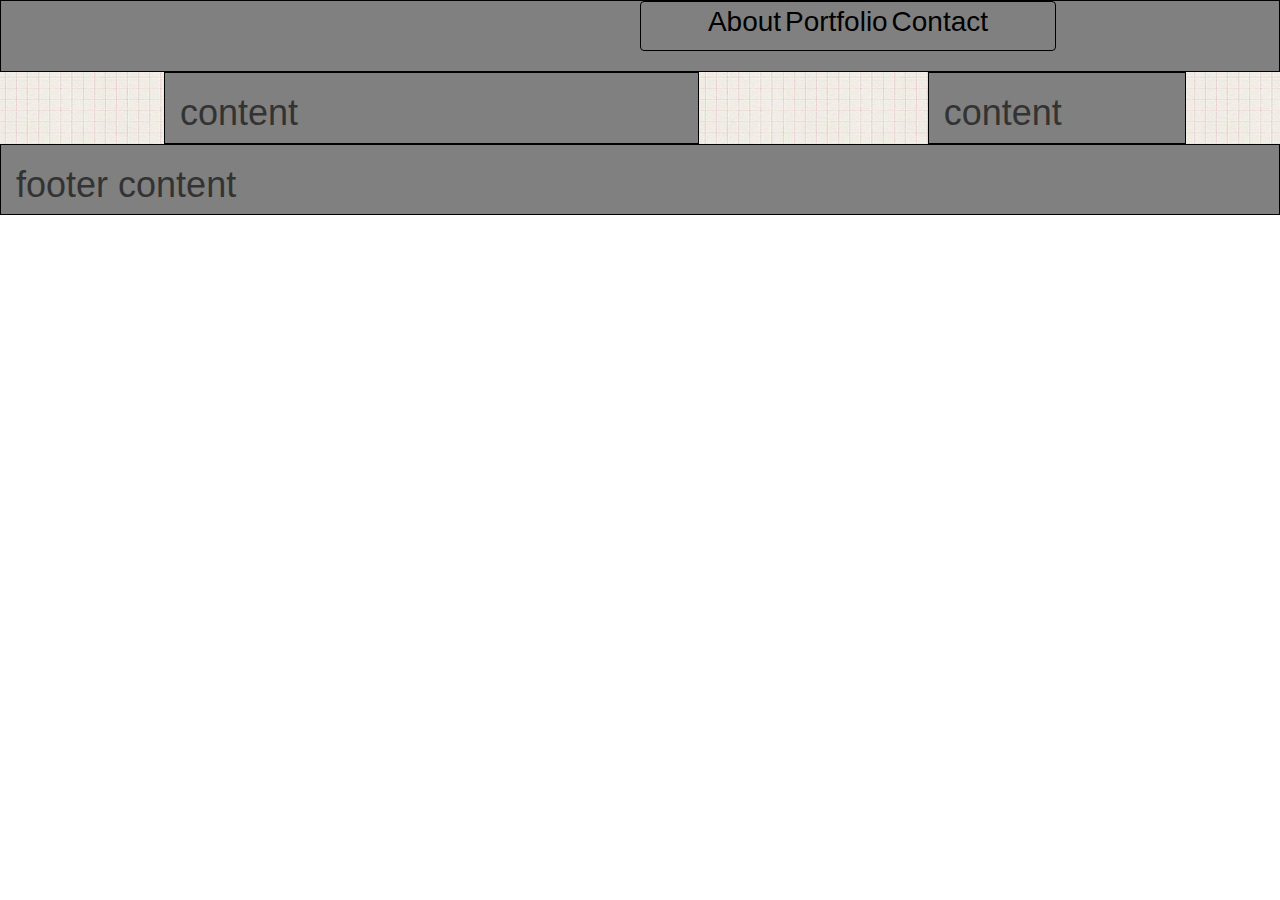
==== index.html @ 182f3c14 "basic framework for site" ====
<!DOCTYPE html>
<html lang="en-us">
	<head>
		<meta charset="utf-8">
		<title>Eric Hoppenworth</title>
		<meta name="viewport" content="width=device-width, initial-scale=1.0">
		<!-- link to bootstrap -->
		<link rel="stylesheet" href="https://maxcdn.bootstrapcdn.com/bootstrap/3.3.7/css/bootstrap.min.css" integrity="sha384-BVYiiSIFeK1dGmJRAkycuHAHRg32OmUcww7on3RYdg4Va+PmSTsz/K68vbdEjh4u" crossorigin="anonymous">
		<link rel="stylesheet" type="text/css" href="assets/css/style.css">
	</head>
	<body>
<!-- 		header, containing a logo and a navbar -->
		<div id="header" class="col-xs-12">
			<h1></h1>
			<div class="navbar col-sm-12 col-md-4 col-md-push-6 text-center">
				<a href="#">About</a>
				<a href="#">Portfolio</a>
				<a href="#">Contact</a>
			</div>
		</div>

		<!-- main content area, containing two main sections -->
		<div id= "main"	class=" col-xs-12">
			<div class= "col-md-8 col-xs-12">
				<div id = "leftContent" class="col-xs-8 col-xs-push-2 text-center">
					<h1>content</h1>
				</div>
			</div>
			<div  class="col-md-4 col-xs-12 ">
				<div id= "rightContent" class = "col-xs-8 col-xs-push-2 text-center">
					<h1>content</h1>
				</div>
			</div>
		</div>

		<!-- footer -->
		<div id="footer" class="col-xs-12">
			<h1>footer content</h1>
		</div>
	</body>
</html>
---- assets/css/style.css ----
#footer, #header, #rightContent, #leftContent {
	background: grey;
	border:1px solid black;
}
#main{
	border:0;
	background-image: url("../images/hip-square.png");
}

h1{
	float:left;
}
.navbar {
	border:1px solid black;
	overflow: hidden;
}
.navbar a{
	font-size: 2em;
	color: black;
}
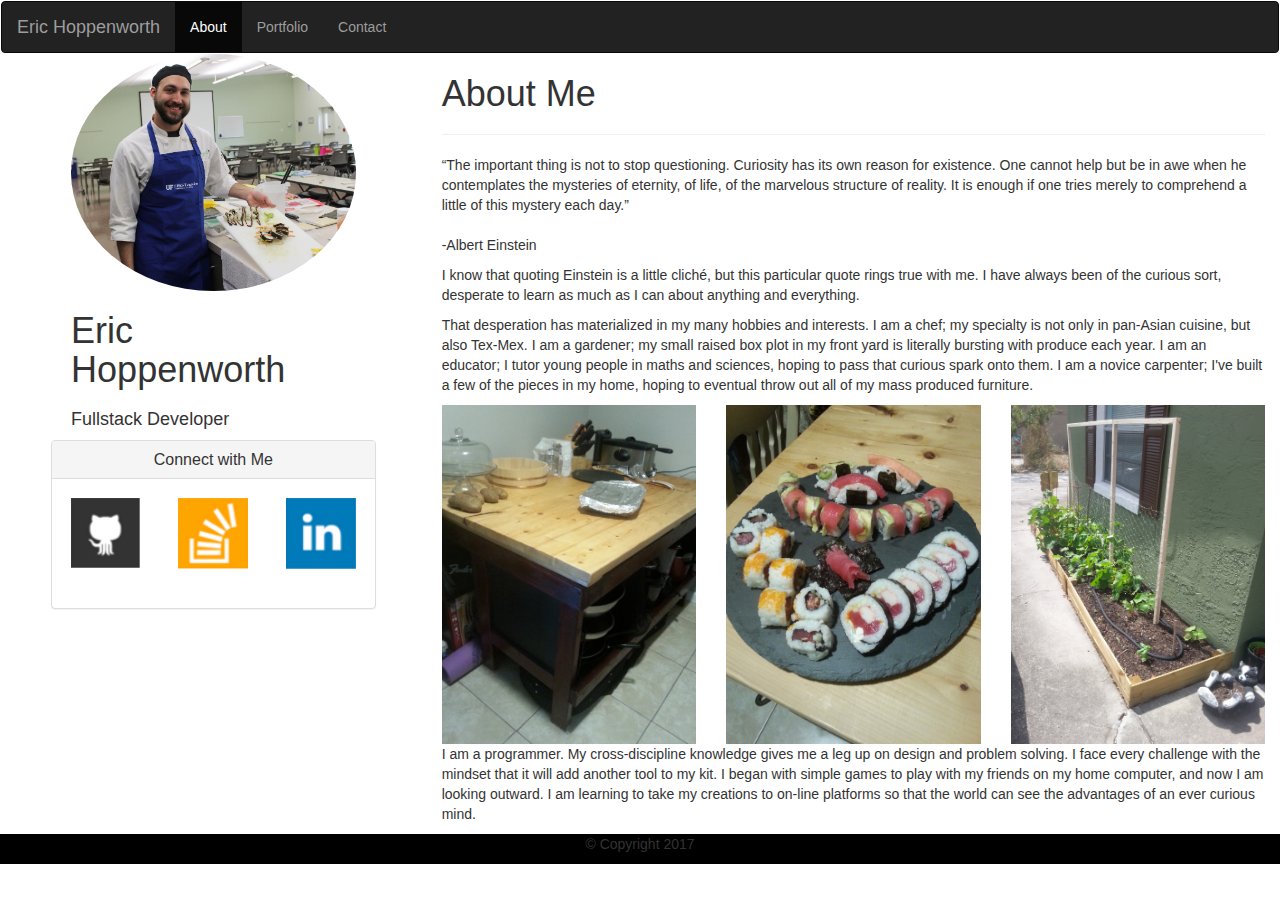
==== commit adc9d3c9: "index complete, need to add content to other pages" ====
--- a/index.html
+++ b/index.html
@@ -9,33 +9,139 @@
 		<link rel="stylesheet" type="text/css" href="assets/css/style.css">
 	</head>
 	<body>
-<!-- 		header, containing a logo and a navbar -->
-		<div id="header" class="col-xs-12">
-			<h1></h1>
-			<div class="navbar col-sm-12 col-md-4 col-md-push-6 text-center">
-				<a href="#">About</a>
-				<a href="#">Portfolio</a>
-				<a href="#">Contact</a>
-			</div>
-		</div>
-
-		<!-- main content area, containing two main sections -->
-		<div id= "main"	class=" col-xs-12">
-			<div class= "col-md-8 col-xs-12">
-				<div id = "leftContent" class="col-xs-8 col-xs-push-2 text-center">
-					<h1>content</h1>
+<!-- 		header, containing a name and a navbar -->
+		<header>
+			<div class="container-fluid ">
+				<div class="row">
+					<div id="header" class="col-xs-12">
+						<div class="navbar col-xs-12">
+							<nav class="navbar navbar-inverse">
+							  	<div class="container-fluid">
+								    <div class="navbar-header">
+								    <!-- website title -->
+								      	<a class="navbar-brand" href="index.html">Eric Hoppenworth</a>
+								    </div>
+									<!-- Navigation Menu -->
+								    <ul class="nav navbar-nav">
+								      	<li class="active"><a href="index.html">About</a></li>
+								      	<li><a href="portfolio.html">Portfolio</a></li>
+								      	<li><a href="contact.html">Contact</a></li>
+								    </ul>
+								</div>
+							</nav>
+						</div>
+					</div>
 				</div>
 			</div>
-			<div  class="col-md-4 col-xs-12 ">
-				<div id= "rightContent" class = "col-xs-8 col-xs-push-2 text-center">
-					<h1>content</h1>
+		</header>
+		<!-- main content area, containing two main sections -->
+		<main>
+			<div class="container-fluid">
+				<div id= "main"	class="row">
+					<div id = "leftContent" class= "col-md-4 col-xs-12">
+						<div class="row">
+							<div class = "col-xs-8 col-xs-push-2" >
+								<div class="row">	
+									<img src="assets/images/profile.jpg" class="img-responsive img-circle text-center">
+								</div>
+								<div class="row">
+									<h1>Eric Hoppenworth</h1>
+								</div>
+								<div class = "row">
+									<h4>Fullstack Developer</h3>
+								</div>
+							</div>
+						</div>
+						<div class="row">
+							<div class="col-xs-10 col-xs-push-1">
+								<div class="panel panel-default">
+									<div class="panel-heading text-center">
+										<h3 class="panel-title">Connect with Me</h3>
+									</div>
+									<div class="panel-body">
+										<div class="row">
+											<div class="col-xs-4">
+												<a href="#" class="thumbnail">
+													<img src="assets/images/GitHub.png" alt="GitHub link">
+												</a>
+											</div>
+											<div class="col-xs-4">
+												<a href="#" class="thumbnail">
+													<img src="assets/images/stack.png" alt="stackOverflow link">
+												</a>
+											</div>
+											<div class="col-xs-4">
+												<a href="#" class="thumbnail">
+													<img src="assets/images/linkedIn.png" alt="InkedIn link">
+												</a>
+											</div>
+										</div>
+									</div>
+								</div>
+							</div>
+						</div>
+					</div>
+					<div id = "rightContent" class="col-md-8 col-xs-12 ">
+
+						<div class="row">
+							<div class = "col-xs-12">
+								<h1>About Me</h1>
+								<hr>
+							</div>
+						</div>
+						<div class="row">
+							<div class = "col-xs-12">
+								<p >
+									“The important thing is not to stop questioning. Curiosity has its own reason for existence. One cannot help but be in awe when he contemplates the mysteries of eternity, of life, of the marvelous structure of reality. It is enough if one tries merely to comprehend a little of this mystery each day.” <br><br> -Albert Einstein
+								</p>
+							</div>
+						</div>
+						<div class="row">
+							<div class = "col-xs-12">
+								<p>
+									I know that quoting Einstein is a little cliché, but this particular quote rings true with me.  I have always been of the curious sort, desperate to learn as much as I can about anything and everything.
+								</p> 
+								<p>
+									That desperation has materialized in my many hobbies and interests.  I am a chef; my specialty is not only in pan-Asian cuisine, but also Tex-Mex.  I am a gardener; my small raised box plot in my front yard is literally bursting with produce each year.  I am an educator; I tutor young people in maths and sciences, hoping to pass that curious spark onto them.  I am a novice carpenter; I've built a few of the pieces in my home, hoping to eventual throw out all of my mass produced furniture. 
+								</p>
+							</div>
+						</div>
+						<div class="row">
+							<div class = "col-xs-4">
+								<img src="assets/images/wood.jpg" alt="" class="img-responsive">
+							</div>
+							<div class = "col-xs-4">
+								<img src="assets/images/sushi2.jpg" alt="" class="img-responsive">
+							</div>
+							<div class = "col-xs-4">
+								<img src="assets/images/garden3.jpg" alt="" class="img-responsive">
+							</div>
+						</div>
+						<div class = "row">
+							<div class = "col-xs-12">
+								<p>
+									I am a programmer. My cross-discipline knowledge gives me a leg up on design and problem solving.  I face every challenge with the mindset that it will add another tool to my kit.  I began with simple games to play with my friends on my home computer, and now I am looking outward.  I am learning to take my creations to on-line platforms so that the world can see the advantages of an ever curious mind. 
+								</p>
+							</div>
+						</div>
+					</div>
 				</div>
 			</div>
-		</div>
+		</main>
+		<!-- footer -->
+		<footer>
+			<div class="container-fluid">
+				<div id="footer" class="row">
+					<div class="col-xs-12 text-center">
+						<p> &copy; Copyright 2017
+					</div>
+				</div>
+			</div>
+		</footer>
+		<!-- jQuery, javascript file for the Bootstrap's javascript file to function -->
+  		<script src="https://code.jquery.com/jquery-3.1.1.min.js" integrity="sha256-hVVnYaiADRTO2PzUGmuLJr8BLUSjGIZsDYGmIJLv2b8=" crossorigin="anonymous"></script>
 
-		<!-- footer -->
-		<div id="footer" class="col-xs-12">
-			<h1>footer content</h1>
-		</div>
+		<!-- Latest compiled and minified JavaScript -->
+		<script src="https://maxcdn.bootstrapcdn.com/bootstrap/3.3.7/js/bootstrap.min.js" integrity="sha384-Tc5IQib027qvyjSMfHjOMaLkfuWVxZxUPnCJA7l2mCWNIpG9mGCD8wGNIcPD7Txa" crossorigin="anonymous"></script>
 	</body>
 </html>--- a/assets/css/style.css
+++ b/assets/css/style.css
@@ -1,20 +1,41 @@
+/*development styles*/
+
+/*html, body{
+	height:100%;
+}
 #footer, #header, #rightContent, #leftContent {
 	background: grey;
 	border:1px solid black;
 }
 #main{
 	border:0;
-	background-image: url("../images/hip-square.png");
+}*/
+
+/*end development styles*/
+
+/*start implemented styles*/
+.navbar {
+	padding: 0;
+	margin-bottom: 0;
 }
 
-h1{
-	float:left;
+#header {
+	padding:0;
 }
-.navbar {
-	border:1px solid black;
-	overflow: hidden;
+#leftContent img{
+	width:100%;
+	height: auto;
 }
-.navbar a{
-	font-size: 2em;
-	color: black;
-}+#rightContent img{
+	width:100%;
+	height: auto;
+}
+.thumbnail {
+	border: 0;
+}
+
+#footer{
+	background: black;
+
+}
+/*end implemented styles*/
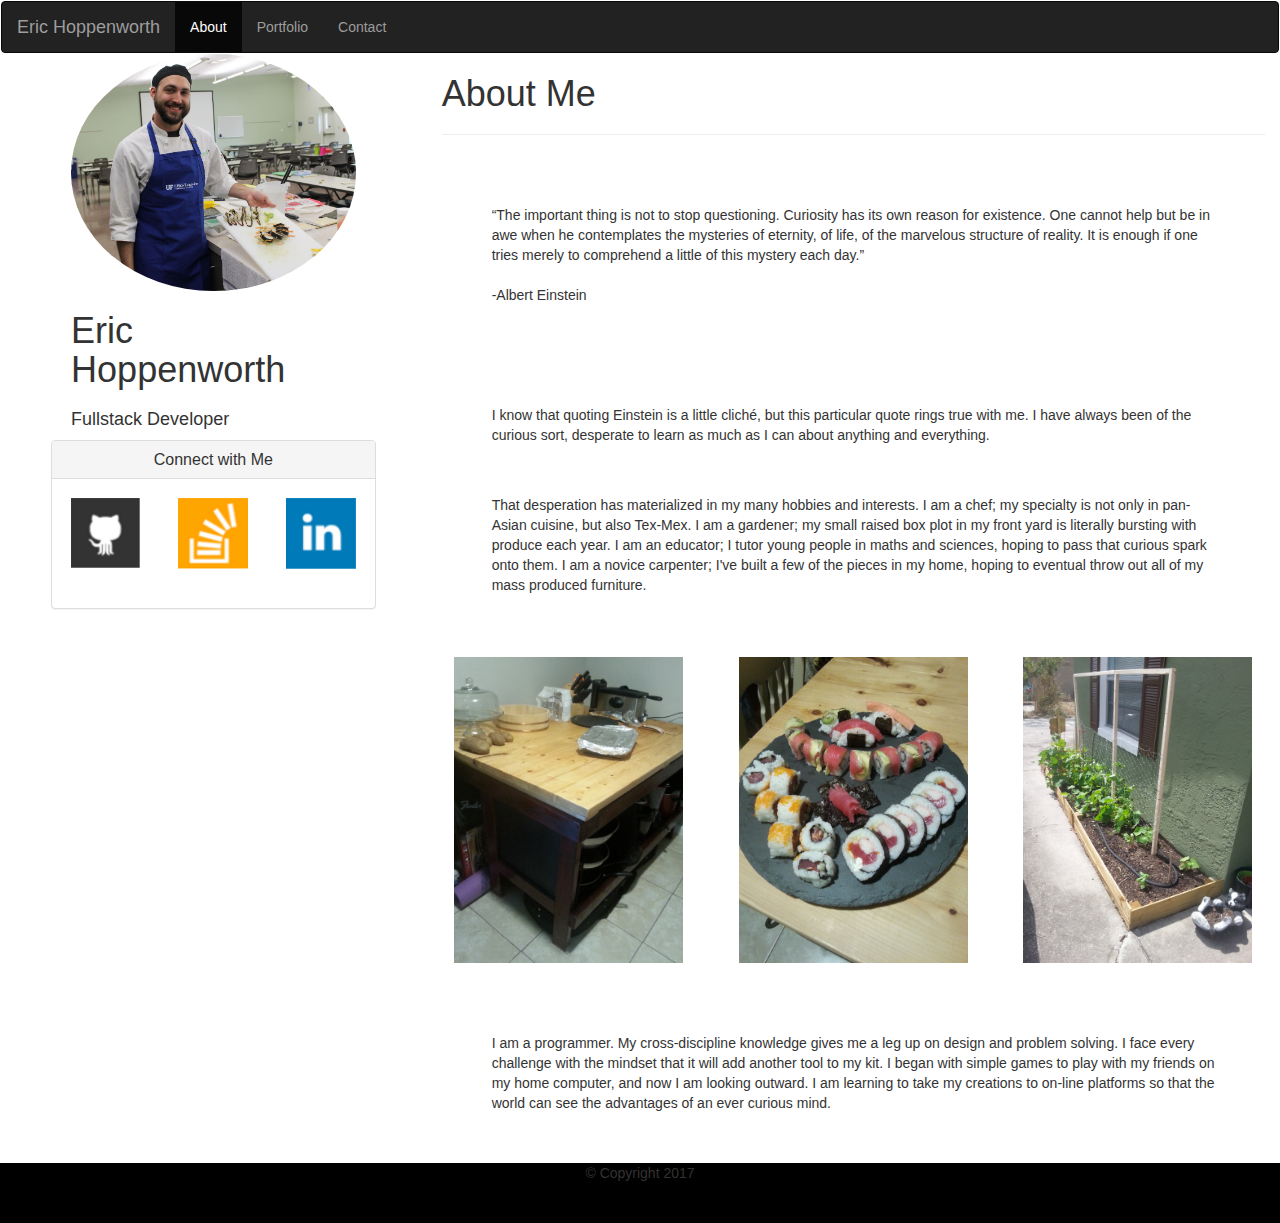
==== commit 8ec9f653: "completed site" ====
--- a/index.html
+++ b/index.html
@@ -10,130 +10,132 @@
 	</head>
 	<body>
 <!-- 		header, containing a name and a navbar -->
-		<header>
-			<div class="container-fluid ">
-				<div class="row">
-					<div id="header" class="col-xs-12">
-						<div class="navbar col-xs-12">
-							<nav class="navbar navbar-inverse">
-							  	<div class="container-fluid">
-								    <div class="navbar-header">
-								    <!-- website title -->
-								      	<a class="navbar-brand" href="index.html">Eric Hoppenworth</a>
-								    </div>
-									<!-- Navigation Menu -->
-								    <ul class="nav navbar-nav">
-								      	<li class="active"><a href="index.html">About</a></li>
-								      	<li><a href="portfolio.html">Portfolio</a></li>
-								      	<li><a href="contact.html">Contact</a></li>
-								    </ul>
-								</div>
-							</nav>
+		<div class="wrapper">
+			<header>
+				<div class="container-fluid ">
+					<div class="row">
+						<div id="header" class="col-xs-12">
+							<div class="navbar col-xs-12">
+								<nav class="navbar navbar-inverse">
+								  	<div class="container-fluid">
+									    <div class="navbar-header">
+									    <!-- website title -->
+									      	<a class="navbar-brand" href="index.html">Eric Hoppenworth</a>
+									    </div>
+										<!-- Navigation Menu -->
+									    <ul class="nav navbar-nav">
+									      	<li class="active"><a href="index.html">About</a></li>
+									      	<li><a href="portfolio.html">Portfolio</a></li>
+									      	<li><a href="contact.html">Contact</a></li>
+									    </ul>
+									</div>
+								</nav>
+							</div>
 						</div>
 					</div>
 				</div>
-			</div>
-		</header>
-		<!-- main content area, containing two main sections -->
-		<main>
-			<div class="container-fluid">
-				<div id= "main"	class="row">
-					<div id = "leftContent" class= "col-md-4 col-xs-12">
-						<div class="row">
-							<div class = "col-xs-8 col-xs-push-2" >
-								<div class="row">	
-									<img src="assets/images/profile.jpg" class="img-responsive img-circle text-center">
-								</div>
-								<div class="row">
-									<h1>Eric Hoppenworth</h1>
-								</div>
-								<div class = "row">
-									<h4>Fullstack Developer</h3>
+			</header>
+			<!-- main content area, containing two main sections -->
+			<main>
+				<div class="container-fluid">
+					<div id= "main"	class="row">
+						<div id = "leftContent" class= "col-md-4 col-xs-12">
+							<div class="row">
+								<div class = "col-xs-8 col-xs-push-2" >
+									<div class="row">	
+										<img src="assets/images/profile.jpg" class="img-responsive img-circle text-center">
+									</div>
+									<div class="row">
+										<h1>Eric Hoppenworth</h1>
+									</div>
+									<div class = "row">
+										<h4>Fullstack Developer</h4>
+									</div>
 								</div>
 							</div>
-						</div>
-						<div class="row">
-							<div class="col-xs-10 col-xs-push-1">
-								<div class="panel panel-default">
-									<div class="panel-heading text-center">
-										<h3 class="panel-title">Connect with Me</h3>
-									</div>
-									<div class="panel-body">
-										<div class="row">
-											<div class="col-xs-4">
-												<a href="#" class="thumbnail">
-													<img src="assets/images/GitHub.png" alt="GitHub link">
-												</a>
-											</div>
-											<div class="col-xs-4">
-												<a href="#" class="thumbnail">
-													<img src="assets/images/stack.png" alt="stackOverflow link">
-												</a>
-											</div>
-											<div class="col-xs-4">
-												<a href="#" class="thumbnail">
-													<img src="assets/images/linkedIn.png" alt="InkedIn link">
-												</a>
+							<div class="row">
+								<div class="col-xs-10 col-xs-push-1">
+									<div class="panel panel-default">
+										<div class="panel-heading text-center">
+											<h3 class="panel-title">Connect with Me</h3>
+										</div>
+										<div class="panel-body">
+											<div class="row">
+												<div class="col-xs-4">
+													<a href="#" class="thumbnail">
+														<img src="assets/images/GitHub.png" alt="GitHub link">
+													</a>
+												</div>
+												<div class="col-xs-4">
+													<a href="#" class="thumbnail">
+														<img src="assets/images/stack.png" alt="stackOverflow link">
+													</a>
+												</div>
+												<div class="col-xs-4">
+													<a href="#" class="thumbnail">
+														<img src="assets/images/linkedIn.png" alt="InkedIn link">
+													</a>
+												</div>
 											</div>
 										</div>
 									</div>
 								</div>
 							</div>
 						</div>
-					</div>
-					<div id = "rightContent" class="col-md-8 col-xs-12 ">
+						<div id = "rightContent" class="col-md-8 col-xs-12 ">
 
-						<div class="row">
-							<div class = "col-xs-12">
-								<h1>About Me</h1>
-								<hr>
+							<div class="row">
+								<div class = "col-xs-12">
+									<h1>About Me</h1>
+									<hr>
+								</div>
 							</div>
-						</div>
-						<div class="row">
-							<div class = "col-xs-12">
-								<p >
-									“The important thing is not to stop questioning. Curiosity has its own reason for existence. One cannot help but be in awe when he contemplates the mysteries of eternity, of life, of the marvelous structure of reality. It is enough if one tries merely to comprehend a little of this mystery each day.” <br><br> -Albert Einstein
-								</p>
+							<div class="row">
+								<div class = "col-xs-12">
+									<p >
+										“The important thing is not to stop questioning. Curiosity has its own reason for existence. One cannot help but be in awe when he contemplates the mysteries of eternity, of life, of the marvelous structure of reality. It is enough if one tries merely to comprehend a little of this mystery each day.” <br><br> -Albert Einstein
+									</p>
+								</div>
 							</div>
-						</div>
-						<div class="row">
-							<div class = "col-xs-12">
-								<p>
-									I know that quoting Einstein is a little cliché, but this particular quote rings true with me.  I have always been of the curious sort, desperate to learn as much as I can about anything and everything.
-								</p> 
-								<p>
-									That desperation has materialized in my many hobbies and interests.  I am a chef; my specialty is not only in pan-Asian cuisine, but also Tex-Mex.  I am a gardener; my small raised box plot in my front yard is literally bursting with produce each year.  I am an educator; I tutor young people in maths and sciences, hoping to pass that curious spark onto them.  I am a novice carpenter; I've built a few of the pieces in my home, hoping to eventual throw out all of my mass produced furniture. 
-								</p>
+							<div class="row">
+								<div class = "col-xs-12">
+									<p>
+										I know that quoting Einstein is a little cliché, but this particular quote rings true with me.  I have always been of the curious sort, desperate to learn as much as I can about anything and everything.
+									</p> 
+									<p>
+										That desperation has materialized in my many hobbies and interests.  I am a chef; my specialty is not only in pan-Asian cuisine, but also Tex-Mex.  I am a gardener; my small raised box plot in my front yard is literally bursting with produce each year.  I am an educator; I tutor young people in maths and sciences, hoping to pass that curious spark onto them.  I am a novice carpenter; I've built a few of the pieces in my home, hoping to eventual throw out all of my mass produced furniture. 
+									</p>
+								</div>
 							</div>
-						</div>
-						<div class="row">
-							<div class = "col-xs-4">
-								<img src="assets/images/wood.jpg" alt="" class="img-responsive">
+							<div class="row">
+								<div class = "col-xs-4">
+									<img src="assets/images/wood.jpg" alt="" class="img-responsive">
+								</div>
+								<div class = "col-xs-4">
+									<img src="assets/images/sushi2.jpg" alt="" class="img-responsive">
+								</div>
+								<div class = "col-xs-4">
+									<img src="assets/images/garden3.jpg" alt="" class="img-responsive">
+								</div>
 							</div>
-							<div class = "col-xs-4">
-								<img src="assets/images/sushi2.jpg" alt="" class="img-responsive">
-							</div>
-							<div class = "col-xs-4">
-								<img src="assets/images/garden3.jpg" alt="" class="img-responsive">
-							</div>
-						</div>
-						<div class = "row">
-							<div class = "col-xs-12">
-								<p>
-									I am a programmer. My cross-discipline knowledge gives me a leg up on design and problem solving.  I face every challenge with the mindset that it will add another tool to my kit.  I began with simple games to play with my friends on my home computer, and now I am looking outward.  I am learning to take my creations to on-line platforms so that the world can see the advantages of an ever curious mind. 
-								</p>
+							<div class = "row">
+								<div class = "col-xs-12">
+									<p>
+										I am a programmer. My cross-discipline knowledge gives me a leg up on design and problem solving.  I face every challenge with the mindset that it will add another tool to my kit.  I began with simple games to play with my friends on my home computer, and now I am looking outward.  I am learning to take my creations to on-line platforms so that the world can see the advantages of an ever curious mind. 
+									</p>
+								</div>
 							</div>
 						</div>
 					</div>
 				</div>
-			</div>
-		</main>
+			</main>
+		</div>
 		<!-- footer -->
 		<footer>
 			<div class="container-fluid">
 				<div id="footer" class="row">
 					<div class="col-xs-12 text-center">
-						<p> &copy; Copyright 2017
+						<p> &copy; Copyright 2017</p>
 					</div>
 				</div>
 			</div>
--- a/assets/css/style.css
+++ b/assets/css/style.css
@@ -14,6 +14,12 @@
 /*end development styles*/
 
 /*start implemented styles*/
+html, body{
+	height:100%;
+}
+.wrapper{
+	min-height: 95%;
+}
 .navbar {
 	padding: 0;
 	margin-bottom: 0;
@@ -27,15 +33,54 @@
 	height: auto;
 }
 #rightContent img{
-	width:100%;
+	width:90%;
 	height: auto;
+	margin: 5%;
 }
 .thumbnail {
 	border: 0;
 }
 
+#rightContent img{
+	margin-bottom: 20px;
+
+}
+.jumbotron{
+	background-size: 100% 200%;
+	background-repeat: no-repeat;
+	background-position: center;
+	width: 100%
+}
+.jumbotron h3{
+	padding: 10px;
+	background:grey;
+}
+#portfolio1{
+	background-image: url("../images/filler1.jpg");
+}
+#portfolio2{
+	background-image: url("../images/filler2.jpg");
+}
+#portfolio3{
+	background-image: url("../images/filler3.jpg");
+}
+#portfolio4{
+	background-image: url("../images/filler4.jpg");
+}
+#portfolio5{
+	background-image: url("../images/filler5.jpg");
+}
+
+#rightContent p{
+	margin:50px;
+}
+
 #footer{
 	background: black;
+	height: 60px;
+}
 
+.input-group{
+	margin: 20px;
 }
 /*end implemented styles*/
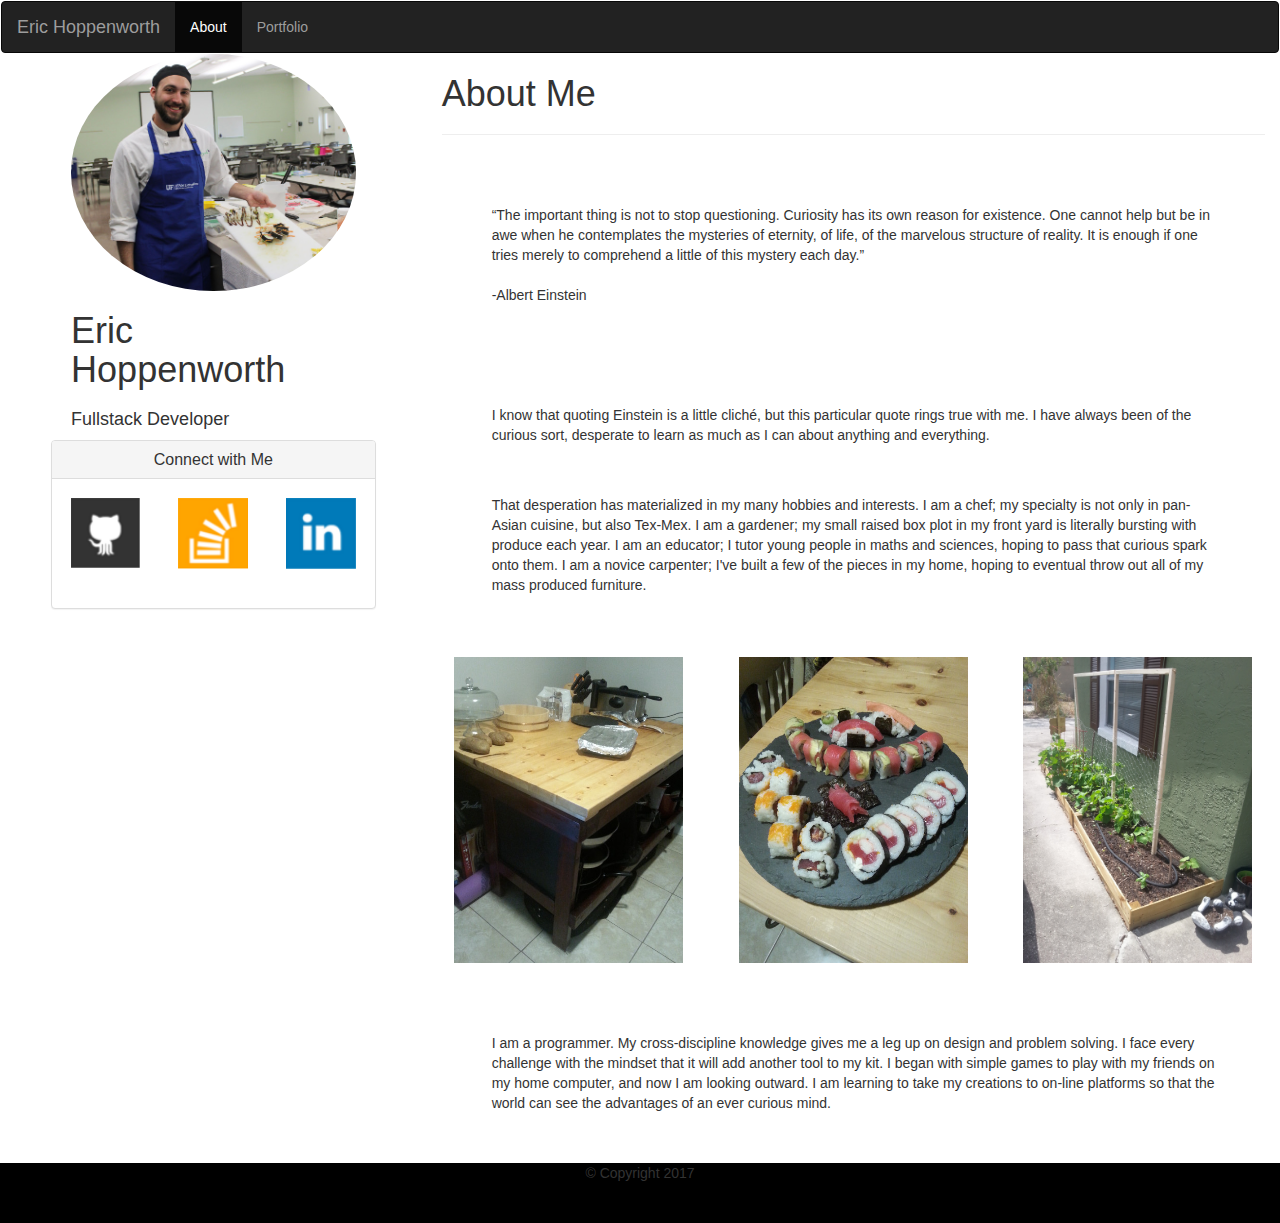
==== commit 08b04988: "image edit" ====
--- a/index.html
+++ b/index.html
@@ -26,7 +26,6 @@
 									    <ul class="nav navbar-nav">
 									      	<li class="active"><a href="index.html">About</a></li>
 									      	<li><a href="portfolio.html">Portfolio</a></li>
-									      	<li><a href="contact.html">Contact</a></li>
 									    </ul>
 									</div>
 								</nav>
@@ -62,17 +61,17 @@
 										<div class="panel-body">
 											<div class="row">
 												<div class="col-xs-4">
-													<a href="#" class="thumbnail">
+													<a href="https://github.com/eric-hoppenworth/" class="thumbnail">
 														<img src="assets/images/GitHub.png" alt="GitHub link">
 													</a>
 												</div>
 												<div class="col-xs-4">
-													<a href="#" class="thumbnail">
+													<a href="https://stackoverflow.com/users/7655296/eric-hoppenworth" class="thumbnail">
 														<img src="assets/images/stack.png" alt="stackOverflow link">
 													</a>
 												</div>
 												<div class="col-xs-4">
-													<a href="#" class="thumbnail">
+													<a href="https://www.linkedin.com/in/eric-hoppenworth-7a9059139/" class="thumbnail">
 														<img src="assets/images/linkedIn.png" alt="InkedIn link">
 													</a>
 												</div>
--- a/assets/css/style.css
+++ b/assets/css/style.css
@@ -55,21 +55,6 @@
 	padding: 10px;
 	background:grey;
 }
-#portfolio1{
-	background-image: url("../images/filler1.jpg");
-}
-#portfolio2{
-	background-image: url("../images/filler2.jpg");
-}
-#portfolio3{
-	background-image: url("../images/filler3.jpg");
-}
-#portfolio4{
-	background-image: url("../images/filler4.jpg");
-}
-#portfolio5{
-	background-image: url("../images/filler5.jpg");
-}
 
 #rightContent p{
 	margin:50px;
@@ -83,4 +68,93 @@
 .input-group{
 	margin: 20px;
 }
-/*end implemented styles*/
+
+
+/*Hover effect for images.*/
+/*provided by iammahesh at https://bootsnipp.com/snippets/kE9jd*/
+.hovereffect {
+  width: 100%;
+  height: 100%;
+  float: left;
+  overflow: hidden;
+  position: relative;
+  text-align: center;
+  cursor: default;
+}
+
+.hovereffect .overlay {
+  width: 100%;
+  height: 100%;
+  position: absolute;
+  overflow: hidden;
+  top: 0;
+  left: 0;
+  background-color: #4b4b4b;
+  opacity: 0.7;
+  -webkit-transition: all 0.4s ease-in-out;
+  transition: all 0.4s ease-in-out;
+}
+
+.hovereffect:hover .overlay {
+  background: #30989c;
+  opacity: 0.9;
+
+}
+
+.hovereffect img {
+  display: block;
+  position: relative;
+}
+
+.hovereffect h2 {
+  text-transform: uppercase;
+  color: #fff;
+  text-align: center;
+  position: relative;
+  font-size: 17px;
+  padding: 10px;
+  background: rgba(0, 0, 0, 0.9);
+  -webkit-transform: translateY(45px);
+  -ms-transform: translateY(45px);
+  transform: translateY(45px);
+  -webkit-transition: all 0.4s ease-in-out;
+  transition: all 0.4s ease-in-out;
+}
+
+.hovereffect:hover h2 {
+  -webkit-transform: translateY(5px);
+  -ms-transform: translateY(5px);
+  transform: translateY(5px);
+  margin:0px;
+}
+
+.hovereffect p.info {
+  display: inline-block;
+  text-decoration: none;
+  padding: 7px 14px;
+  text-transform: uppercase;
+  color: #fff;
+  border: 1px solid #fff;
+  background-color: transparent;
+  opacity: 0;
+  filter: alpha(opacity=0);
+  -webkit-transform: scale(0);
+  -ms-transform: scale(0);
+  transform: scale(0);
+  -webkit-transition: all 0.4s ease-in-out;
+  transition: all 0.4s ease-in-out;
+  font-weight: normal;
+  margin: 7px;
+}
+
+.hovereffect:hover p.info {
+  opacity: 1;
+  filter: alpha(opacity=100);
+  -webkit-transform: scale(1);
+  -ms-transform: scale(1);
+  transform: scale(1);
+}
+
+.hovereffect p.info:hover {
+  box-shadow: 0 0 5px #fff;
+}